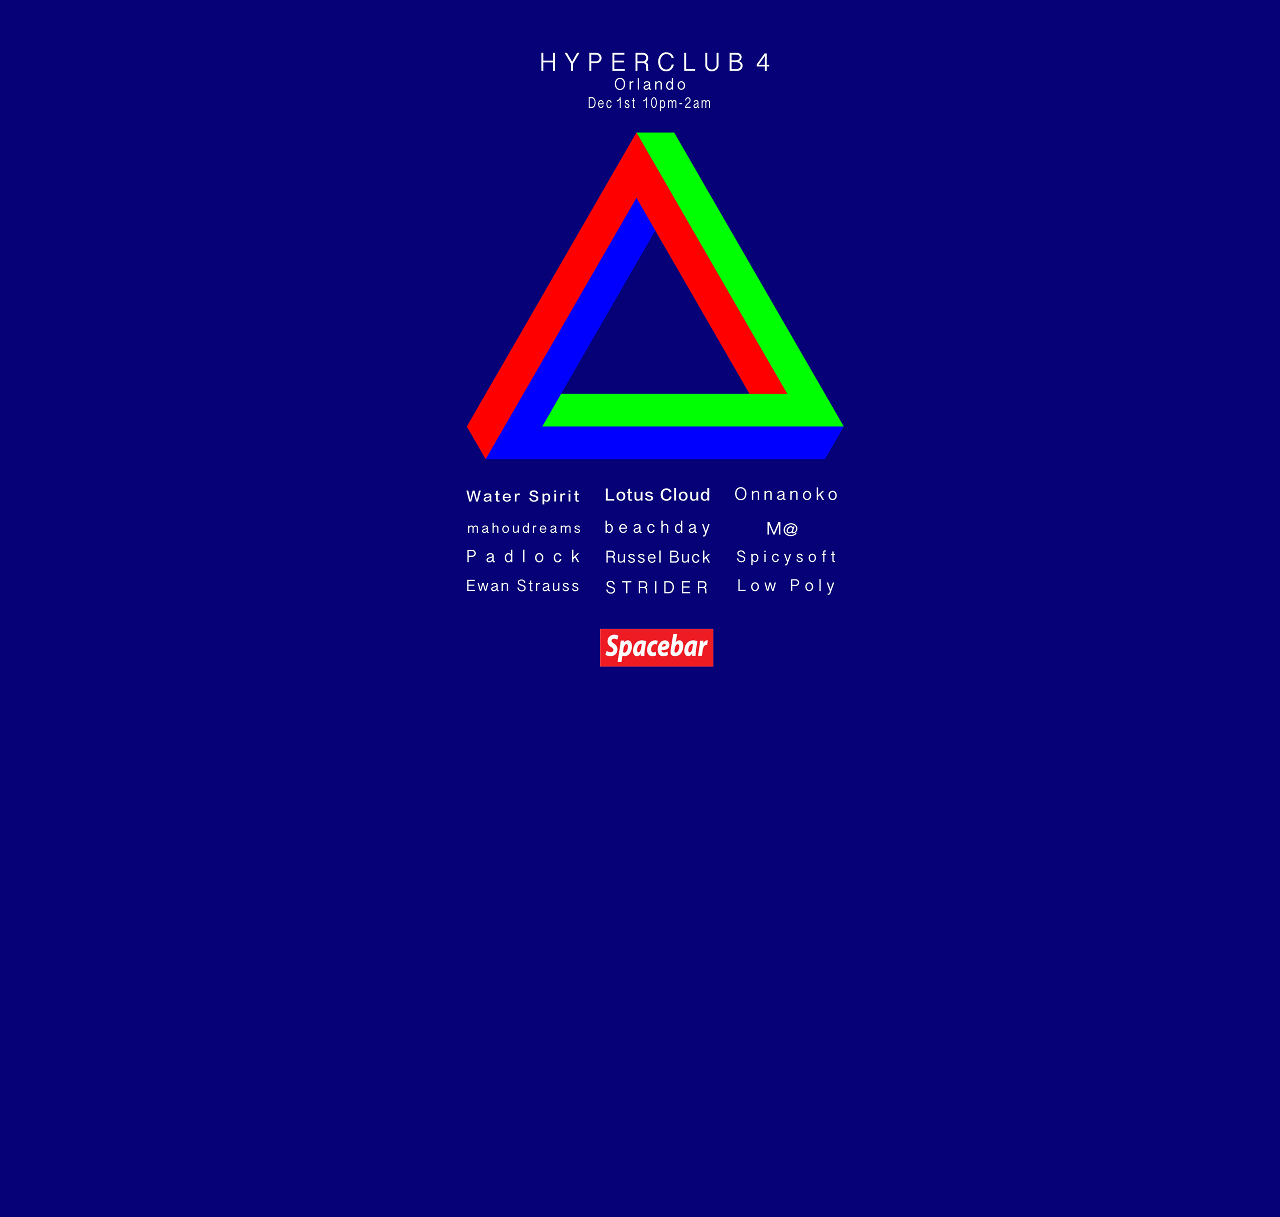
==== 4/public_html/index.html @ 96c43c77 "Adds web content" ====
<!DOCTYPE html>
<html>
	<head>
	<!--
  _    ___     _______ ____  _____   _____ _     _    _ ____  _  _   
 | |  | \ \   / /  __ \___ \|  __ \ / ____| |   | |  | |  _ \| || |  
 | |__| |\ \_/ /| |__) |__) | |__) | |    | |   | |  | | |_) | || |_ 
 |  __  | \   / |  ___/|__ <|  _  /| |    | |   | |  | |  _ <|__   _|
 | |  | |  | |  | |    ___) | | \ \| |____| |___| |__| | |_) |  | |  
 |_|  |_|  |_|  |_|   |____/|_|  \_\\_____|______\____/|____/   |_|  

	-->
		<title>HYP3RCLUB4</title>

		<link rel="stylesheet" type="text/css" href="css/main.css">

	</head>

	<body>
                <!--
		        <div id="asciiart">
			        <pre>
    __  ____  ______ _____ ____  ________    __  ______  __ __
   / / / /\ \/ / __ \__  // __ \/ ____/ /   / / / / __ )/ // /
  / /_/ /  \  / /_/ //_ &lt;/ /_/ / /   / /   / / / / __  / // /_
 / __  /   / / ____/__/ / _, _/ /___/ /___/ /_/ / /_/ /__  __/
/_/ /_/   /_/_/   /____/_/ |_|\____/_____/\____/_____/  /_/   

			        </pre>
		        </div>
                -->
                    <div class=col-12>
                    <img src="images/HYP3RCLUB4.png" >
                    </div>

                    <div class=col-12>
                        <!--
                        <iframe width="640" height="450" scrolling="no" frameborder="no" src="https://w.soundcloud.com/player/?url=https%3A//api.soundcloud.com/playlists/276396645&amp;color=ff5500&amp;auto_play=false&amp;hide_related=false&amp;show_comments=true&amp;show_user=true&amp;show_reposts=false"></iframe>
                        -->
                        <iframe width="640" height="450" scrolling="no" frameborder="no" src="https://w.soundcloud.com/player/?url=https%3A//api.soundcloud.com/playlists/276396645&amp;auto_play=false&amp;hide_related=false&amp;show_comments=true&amp;show_user=true&amp;show_reposts=false&amp;visual=true"></iframe>
                    </div>

	</body>                                                         
</html>
---- 4/public_html/css/main.css ----
* {
    /*border: 1px solid red !important;*/
    background-color: #060177;
}

* {
    -webkit-box-sizing: border-box;
    -moz-box-sizing: border-box;
    -ms-box-sizing: border-box;
    box-sizing: border-box;
}

@media only screen and (max-width: 300px) {
}

.grid {
    margin: 0 auto;
    max-width: 1200px;
    width: 100%;
}

.row {
    width: 100%;
    margin-bottom: 20px;
    display: flex;
}

.col-1 {
    width: 8.33%;
}

.col-2 {
    width: 16.66%;
}

.col-3 {
    width: 25%;
}

.col-4 {
    width: 33.33%;
}

.col-5 {
    width: 41.66%;
}

.col-6 {
    width: 50%;
}

.col-7 {
    width: 58.33%;
}

.col-8 {
    width: 66.66%;
}

.col-9 {
    width: 75%;
}

.col-10 {
    width: 83.33%;
}

.col-11 {
    width: 91.66%;
}

.col-12 {
    width: 100%;
    display: flex;
    align-items: center;
    justify-content: center;
}
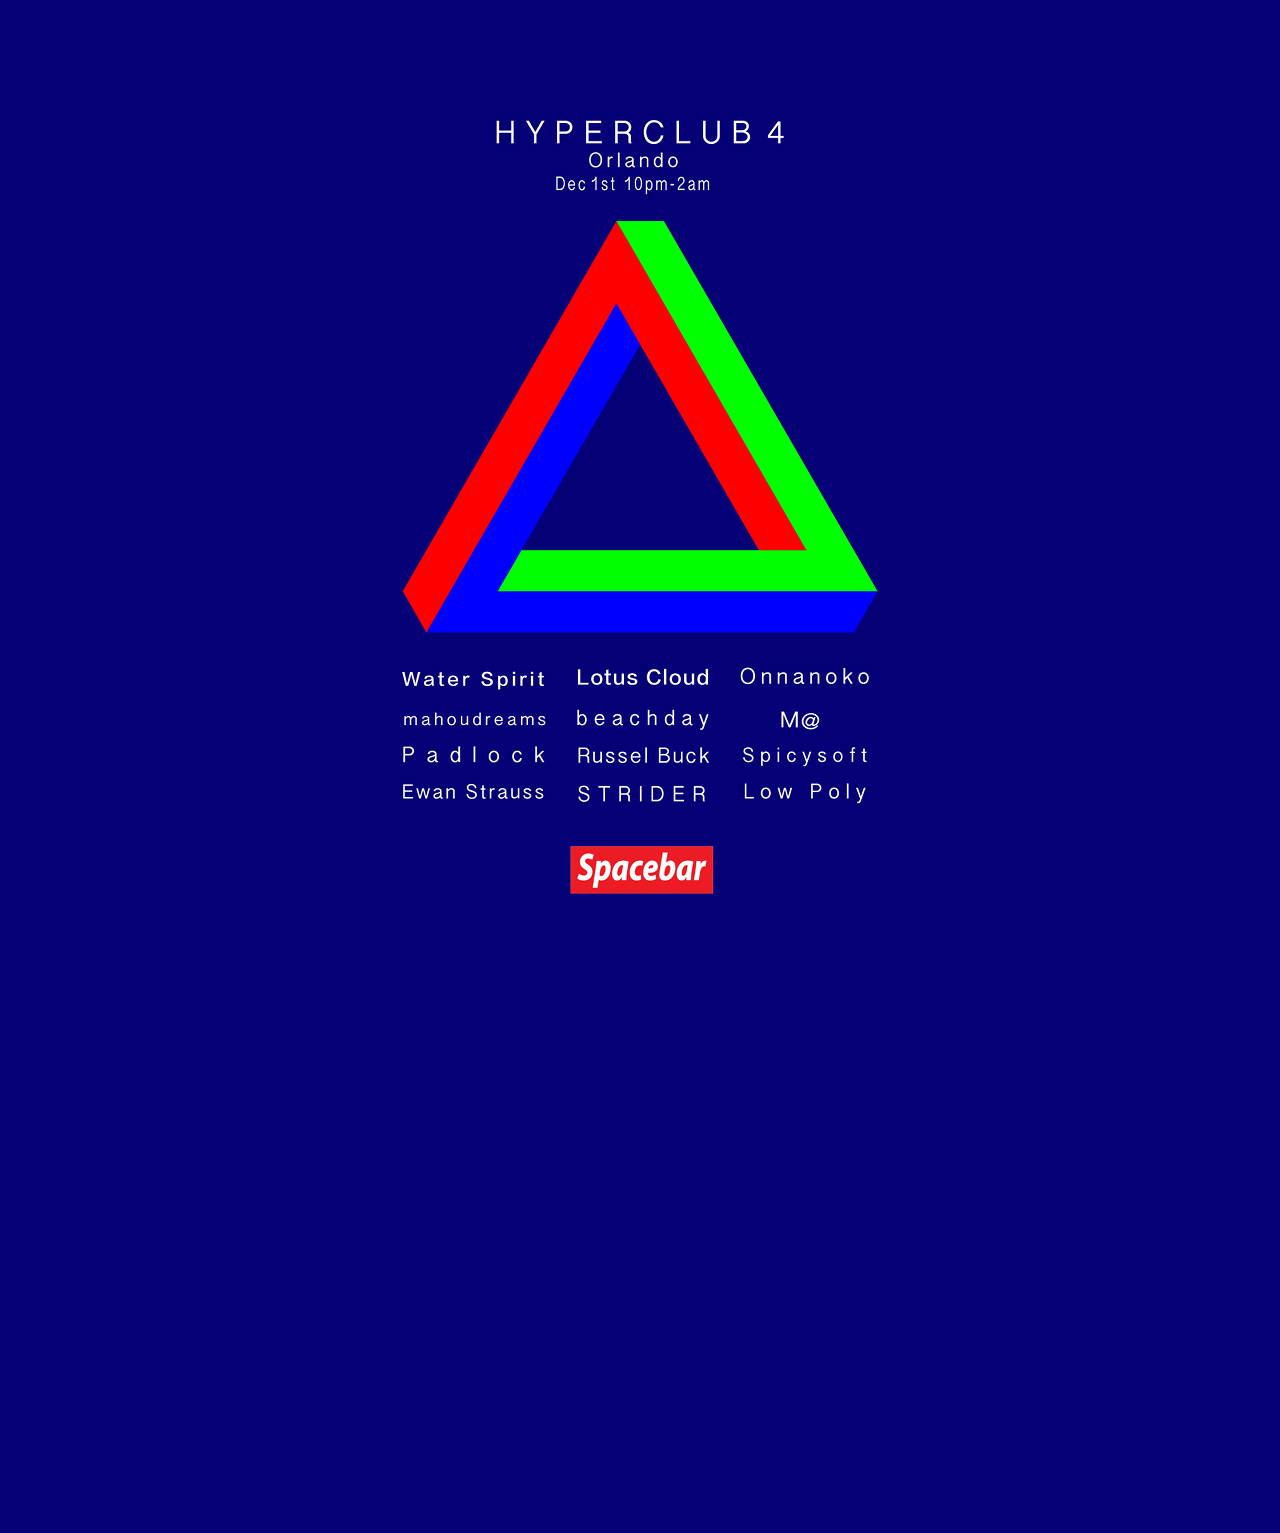
==== commit 1f4140d8: "Adds social, fixes some minor issues" ====
--- a/4/public_html/index.html
+++ b/4/public_html/index.html
@@ -1,7 +1,7 @@
 <!DOCTYPE html>
 <html>
-	<head>
-	<!--
+    <head>
+            <!--
   _    ___     _______ ____  _____   _____ _     _    _ ____  _  _   
  | |  | \ \   / /  __ \___ \|  __ \ / ____| |   | |  | |  _ \| || |  
  | |__| |\ \_/ /| |__) |__) | |__) | |    | |   | |  | | |_) | || |_ 
@@ -9,36 +9,29 @@
  | |  | |  | |  | |    ___) | | \ \| |____| |___| |__| | |_) |  | |  
  |_|  |_|  |_|  |_|   |____/|_|  \_\\_____|______\____/|____/   |_|  
 
-	-->
-		<title>HYP3RCLUB4</title>
+            -->
+	        <title>HYPERCLUB4</title>
 
-		<link rel="stylesheet" type="text/css" href="css/main.css">
+		    <link rel="stylesheet" type="text/css" href="css/main.css">
 
-	</head>
+        </head>
 
-	<body>
-                <!--
-		        <div id="asciiart">
-			        <pre>
-    __  ____  ______ _____ ____  ________    __  ______  __ __
-   / / / /\ \/ / __ \__  // __ \/ ____/ /   / / / / __ )/ // /
-  / /_/ /  \  / /_/ //_ &lt;/ /_/ / /   / /   / / / / __  / // /_
- / __  /   / / ____/__/ / _, _/ /___/ /___/ /_/ / /_/ /__  __/
-/_/ /_/   /_/_/   /____/_/ |_|\____/_____/\____/_____/  /_/   
+	    <body>
 
-			        </pre>
-		        </div>
-                -->
-                    <div class=col-12>
-                    <img src="images/HYP3RCLUB4.png" >
-                    </div>
+            <div id="poster" class=col-12>
+                <img src="images/HYP3RCLUB4.png" >
+            </div>
 
-                    <div class=col-12>
-                        <!--
-                        <iframe width="640" height="450" scrolling="no" frameborder="no" src="https://w.soundcloud.com/player/?url=https%3A//api.soundcloud.com/playlists/276396645&amp;color=ff5500&amp;auto_play=false&amp;hide_related=false&amp;show_comments=true&amp;show_user=true&amp;show_reposts=false"></iframe>
-                        -->
-                        <iframe width="640" height="450" scrolling="no" frameborder="no" src="https://w.soundcloud.com/player/?url=https%3A//api.soundcloud.com/playlists/276396645&amp;auto_play=false&amp;hide_related=false&amp;show_comments=true&amp;show_user=true&amp;show_reposts=false&amp;visual=true"></iframe>
-                    </div>
+            <div id="social-media" class=col-12>
+                <div id="facebook" class=col-6>
+                        <iframe src="https://www.facebook.com/plugins/follow.php?href=https%3A%2F%2Fwww.facebook.com%2FHyperclub-1181318528553572%2F&width=78&height=65&layout=button&size=large&show_faces=false&appId" width="78" height="65" style="border:none;overflow:hidden" scrolling="no" frameborder="0" allowTransparency="true"></iframe>
+                </div>
+            </div>
 
-	</body>                                                         
+            <div id="soundcloud-embeds" class=col-12>
+                <iframe width="768" height="450" scrolling="no" frameborder="no" src="https://w.soundcloud.com/player/?url=https%3A//api.soundcloud.com/playlists/276396645&amp;auto_play=false&amp;hide_related=false&amp;show_comments=true&amp;show_user=true&amp;show_reposts=false&amp;visual=true"></iframe>
+            </div>
+
+
+	    </body>                                                         
 </html>
--- a/4/public_html/css/main.css
+++ b/4/public_html/css/main.css
@@ -1,6 +1,8 @@
 * {
     /*border: 1px solid red !important;*/
     background-color: #060177;
+    font-family: Helvetica, Sans-Serif;
+    color: #dbdbdb;
 }
 
 * {
@@ -13,6 +15,11 @@
 @media only screen and (max-width: 300px) {
 }
 
+img {
+    max-width: 100%;
+    height: auto;
+}
+
 .grid {
     margin: 0 auto;
     max-width: 1200px;
@@ -21,7 +28,7 @@
 
 .row {
     width: 100%;
-    margin-bottom: 20px;
+    margin: 0 auto;
     display: flex;
 }
 
@@ -47,6 +54,9 @@
 
 .col-6 {
     width: 50%;
+    display: flex;
+    align-items: center;
+    justify-content: center;
 }
 
 .col-7 {
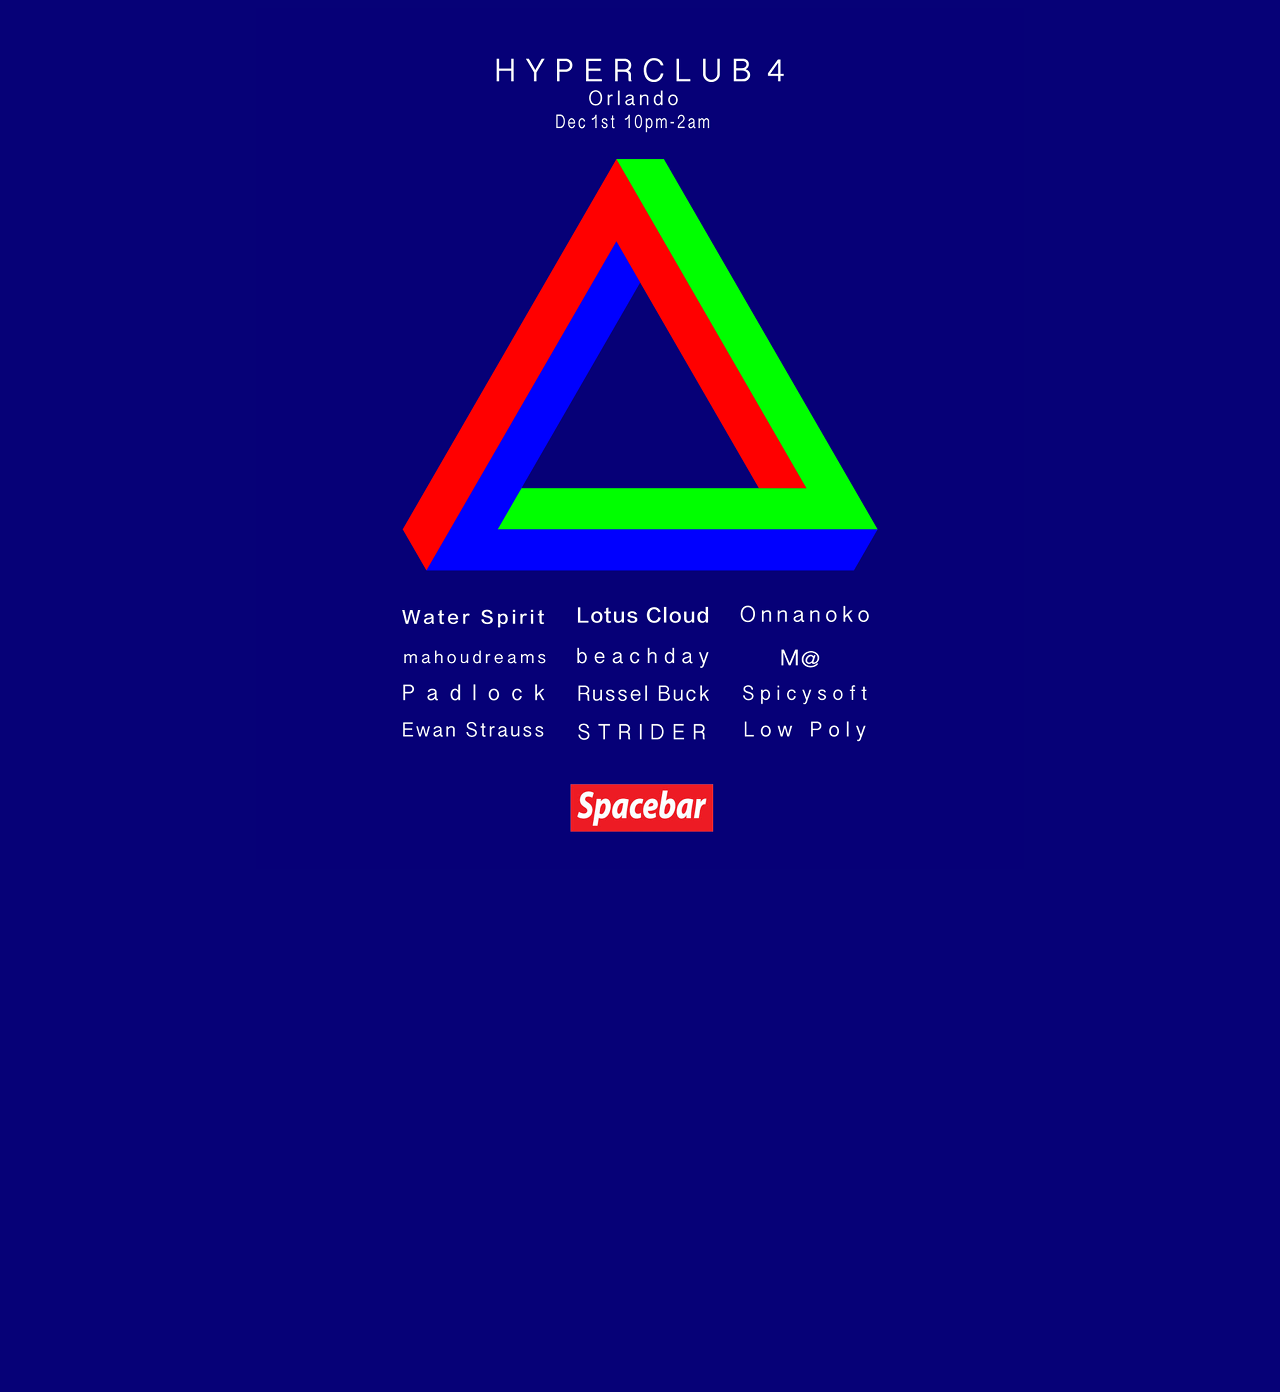
==== commit dcecdbac: "Minor debugging" ====
--- a/4/public_html/index.html
+++ b/4/public_html/index.html
@@ -19,7 +19,7 @@
 	    <body>
 
             <div id="poster" class=col-12>
-                <img src="images/HYP3RCLUB4.png" >
+                <img src="images/HYP3RCLUB4_crop.png" >
             </div>
 
             <div id="social-media" class=col-12>
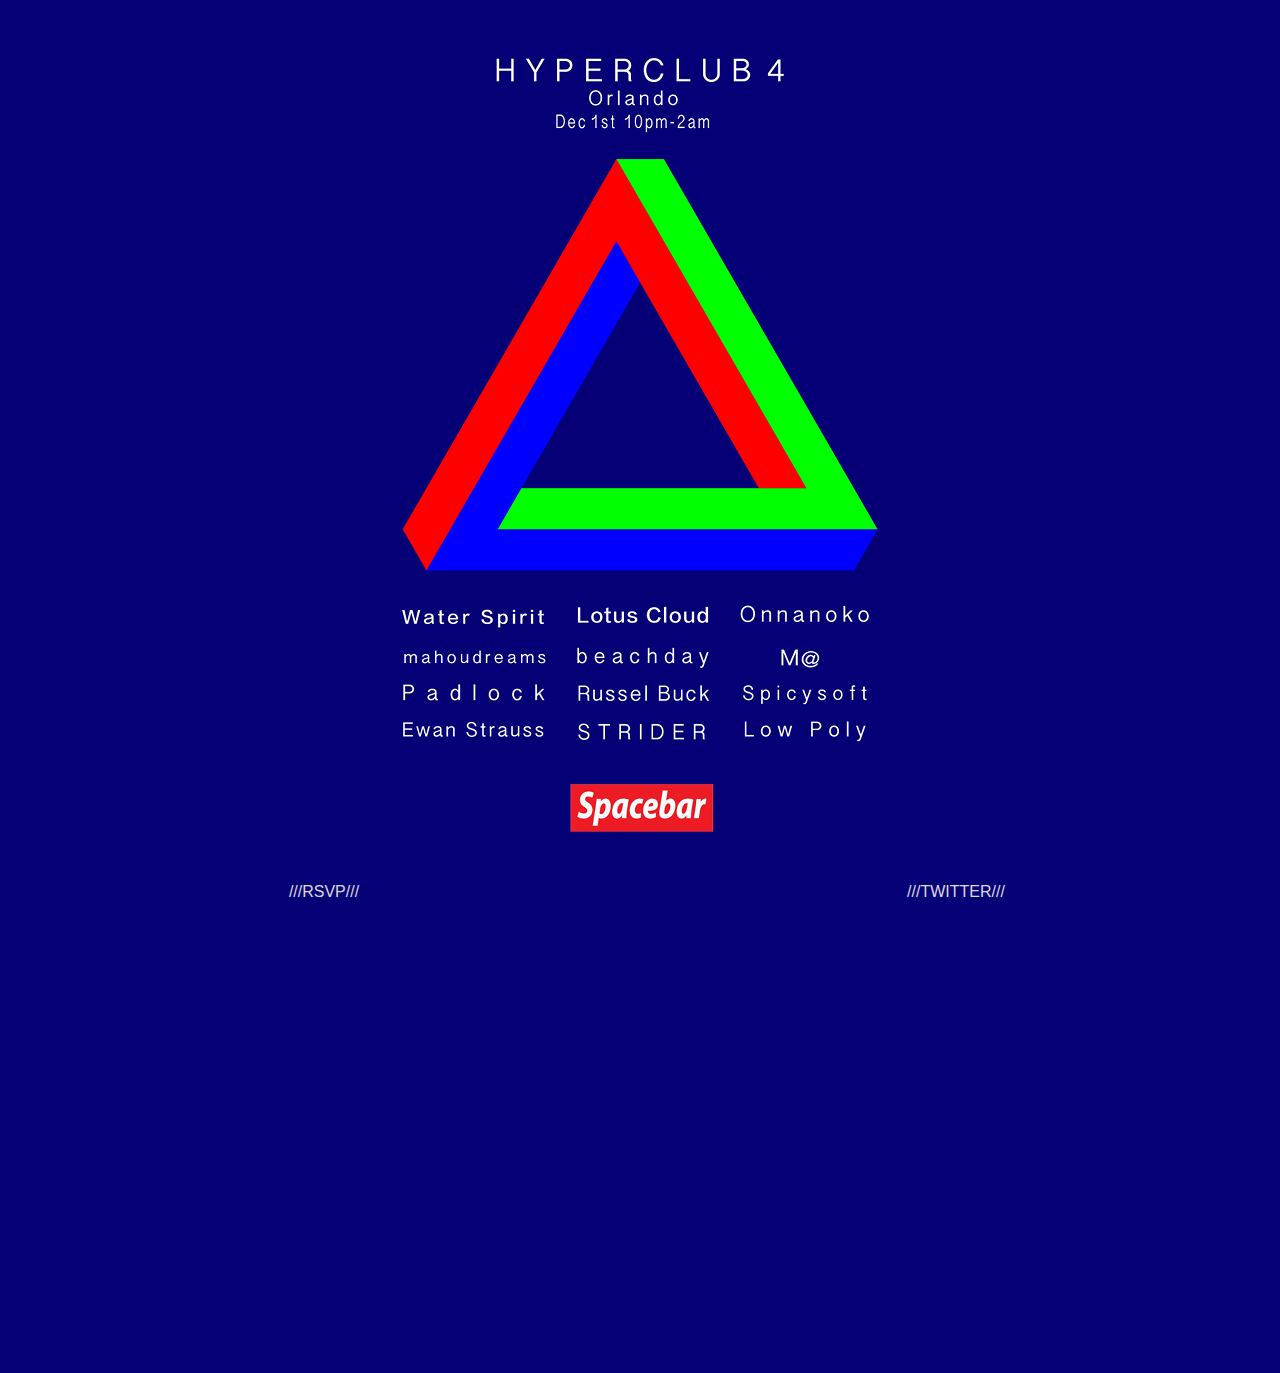
==== commit aec1f6a8: "Adds more social media" ====
--- a/4/public_html/index.html
+++ b/4/public_html/index.html
@@ -24,7 +24,10 @@
 
             <div id="social-media" class=col-12>
                 <div id="facebook" class=col-6>
-                        <iframe src="https://www.facebook.com/plugins/follow.php?href=https%3A%2F%2Fwww.facebook.com%2FHyperclub-1181318528553572%2F&width=78&height=65&layout=button&size=large&show_faces=false&appId" width="78" height="65" style="border:none;overflow:hidden" scrolling="no" frameborder="0" allowTransparency="true"></iframe>
+                    <a href="https://www.facebook.com/events/1011526492326394/">///RSVP///</a>
+                </div>
+                <div id="twitter" class=col-6>
+                    <a href="https://www.twitter.com">///TWITTER///</a>
                 </div>
             </div>
 
--- a/4/public_html/css/main.css
+++ b/4/public_html/css/main.css
@@ -1,8 +1,9 @@
 * {
     /*border: 1px solid red !important;*/
     background-color: #060177;
-    font-family: Helvetica, Sans-Serif;
+    font-family: Arial, Sans-Serif;
     color: #dbdbdb;
+
 }
 
 * {
@@ -18,6 +19,14 @@
 img {
     max-width: 100%;
     height: auto;
+}
+
+a:link, a:visited {
+    color: #dbdbdb;
+    padding: 14px 25px;
+    text-align: center;
+    text-decoration: none;
+    display: inline-block;
 }
 
 .grid {
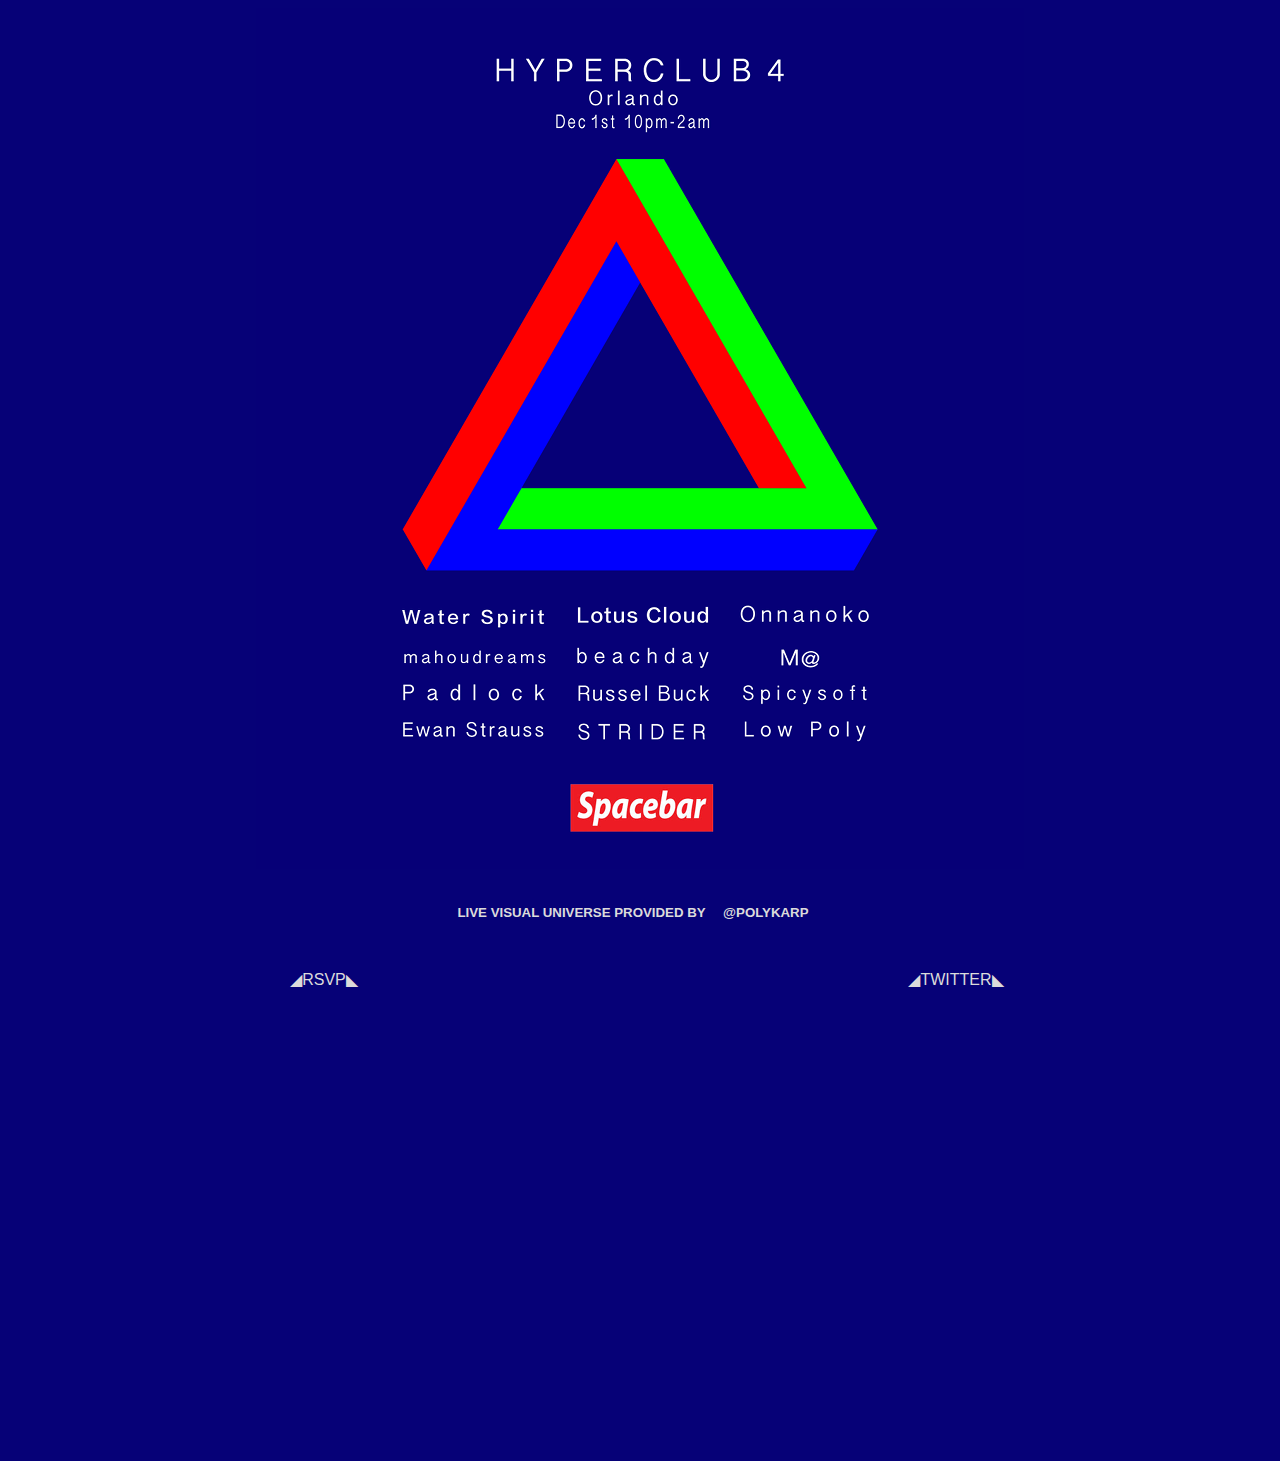
==== commit c27f99d2: "Adds visuals credit" ====
--- a/4/public_html/index.html
+++ b/4/public_html/index.html
@@ -22,12 +22,18 @@
                 <img src="images/HYP3RCLUB4_crop.png" >
             </div>
 
+            <div id="visuals-credit" class=col-12>
+                    <h5>
+                    LIVE VISUAL UNIVERSE PROVIDED BY <a href="https://twitter.com/polykarpmusic" target=_blank>@POLYKARP</a>
+                    <h5>
+            </div>
+                    
             <div id="social-media" class=col-12>
                 <div id="facebook" class=col-6>
-                    <a href="https://www.facebook.com/events/1011526492326394/">///RSVP///</a>
+                        <a href="https://www.facebook.com/events/1011526492326394/" target=_blank>◢RSVP◣</a>
                 </div>
                 <div id="twitter" class=col-6>
-                    <a href="https://www.twitter.com">///TWITTER///</a>
+                        <a href="https://twitter.com/Hyp3rClub" target=_blank>◢TWITTER◣</a>
                 </div>
             </div>
 
--- a/4/public_html/css/main.css
+++ b/4/public_html/css/main.css
@@ -13,6 +13,13 @@
     box-sizing: border-box;
 }
 
+#social-media {
+    display: flex;
+    align-items: center;
+    justify-content: center;
+
+}
+
 @media only screen and (max-width: 300px) {
 }
 
@@ -23,7 +30,7 @@
 
 a:link, a:visited {
     color: #dbdbdb;
-    padding: 14px 25px;
+    padding: 14px;
     text-align: center;
     text-decoration: none;
     display: inline-block;
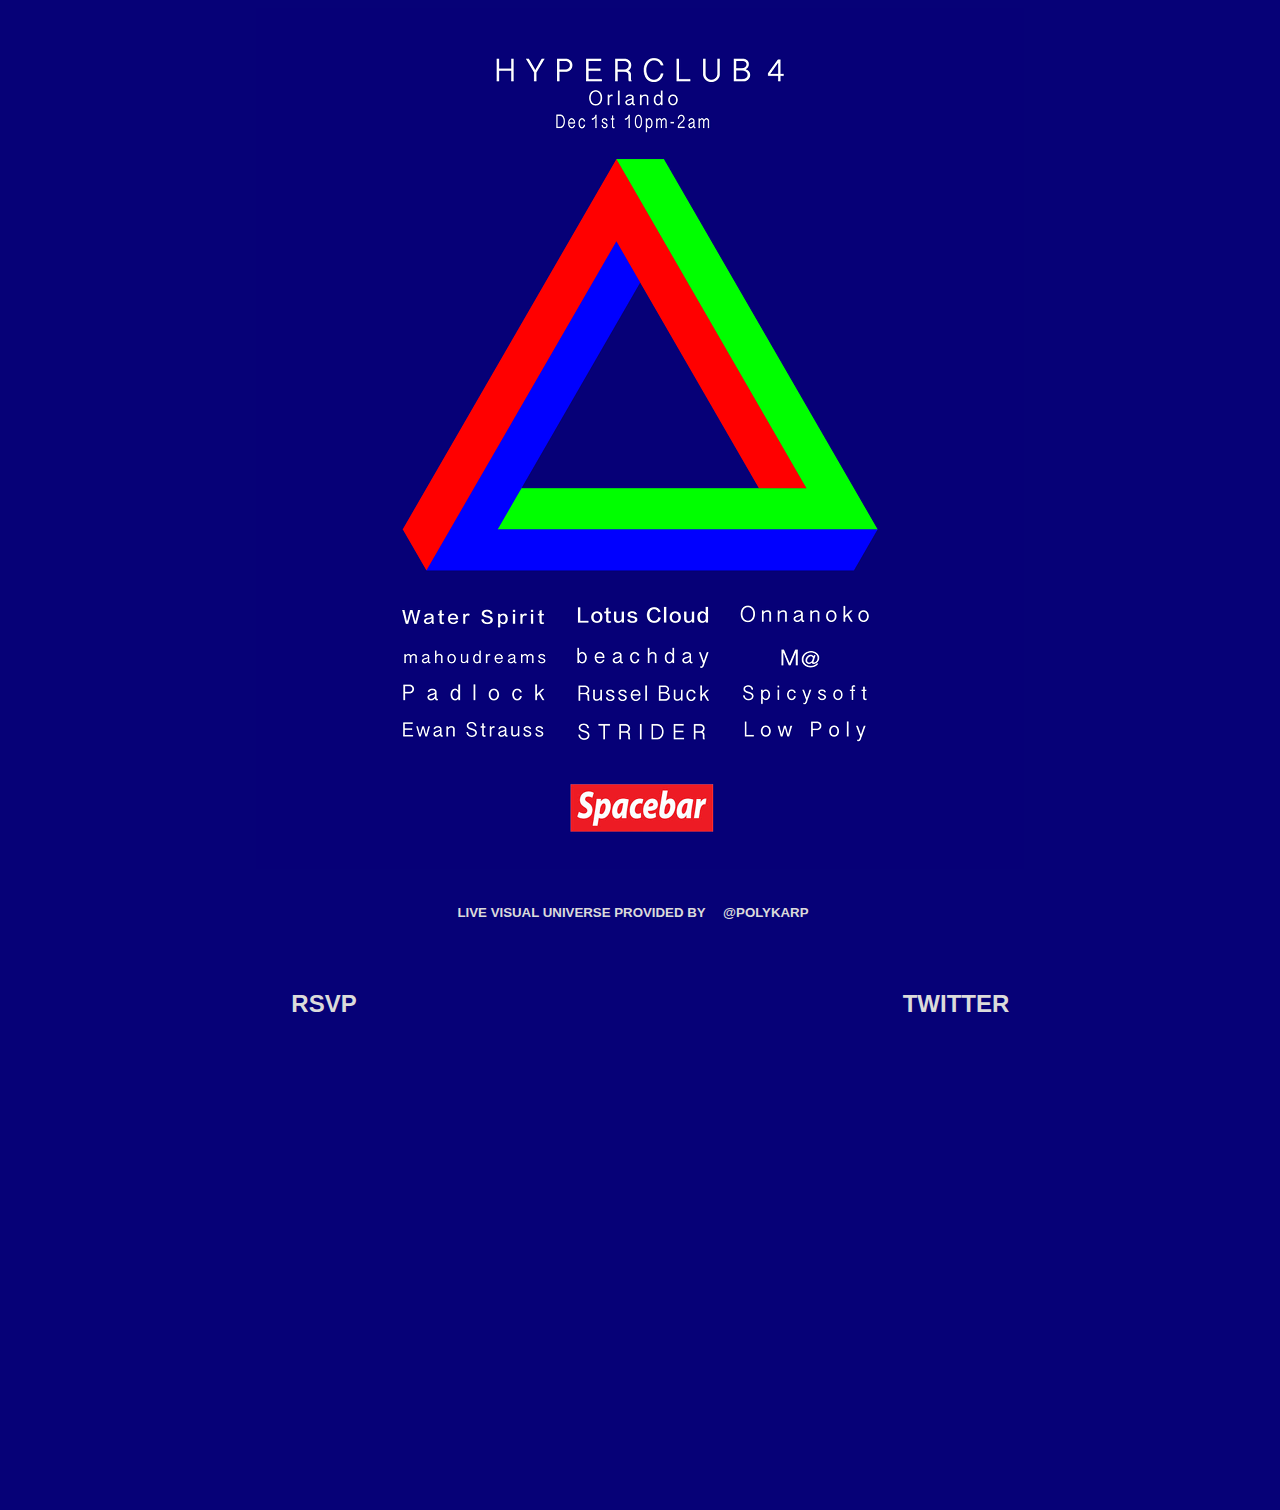
==== commit 03e37a1f: "Last minute debugging" ====
--- a/4/public_html/index.html
+++ b/4/public_html/index.html
@@ -30,10 +30,10 @@
                     
             <div id="social-media" class=col-12>
                 <div id="facebook" class=col-6>
-                        <a href="https://www.facebook.com/events/1011526492326394/" target=_blank>◢RSVP◣</a>
+                        <h2><a href="https://www.facebook.com/events/1011526492326394/" target=_blank>RSVP</a></h2>
                 </div>
                 <div id="twitter" class=col-6>
-                        <a href="https://twitter.com/Hyp3rClub" target=_blank>◢TWITTER◣</a>
+                        <h2><a href="https://twitter.com/Hyp3rClub" target=_blank>TWITTER</a></h2>
                 </div>
             </div>
 
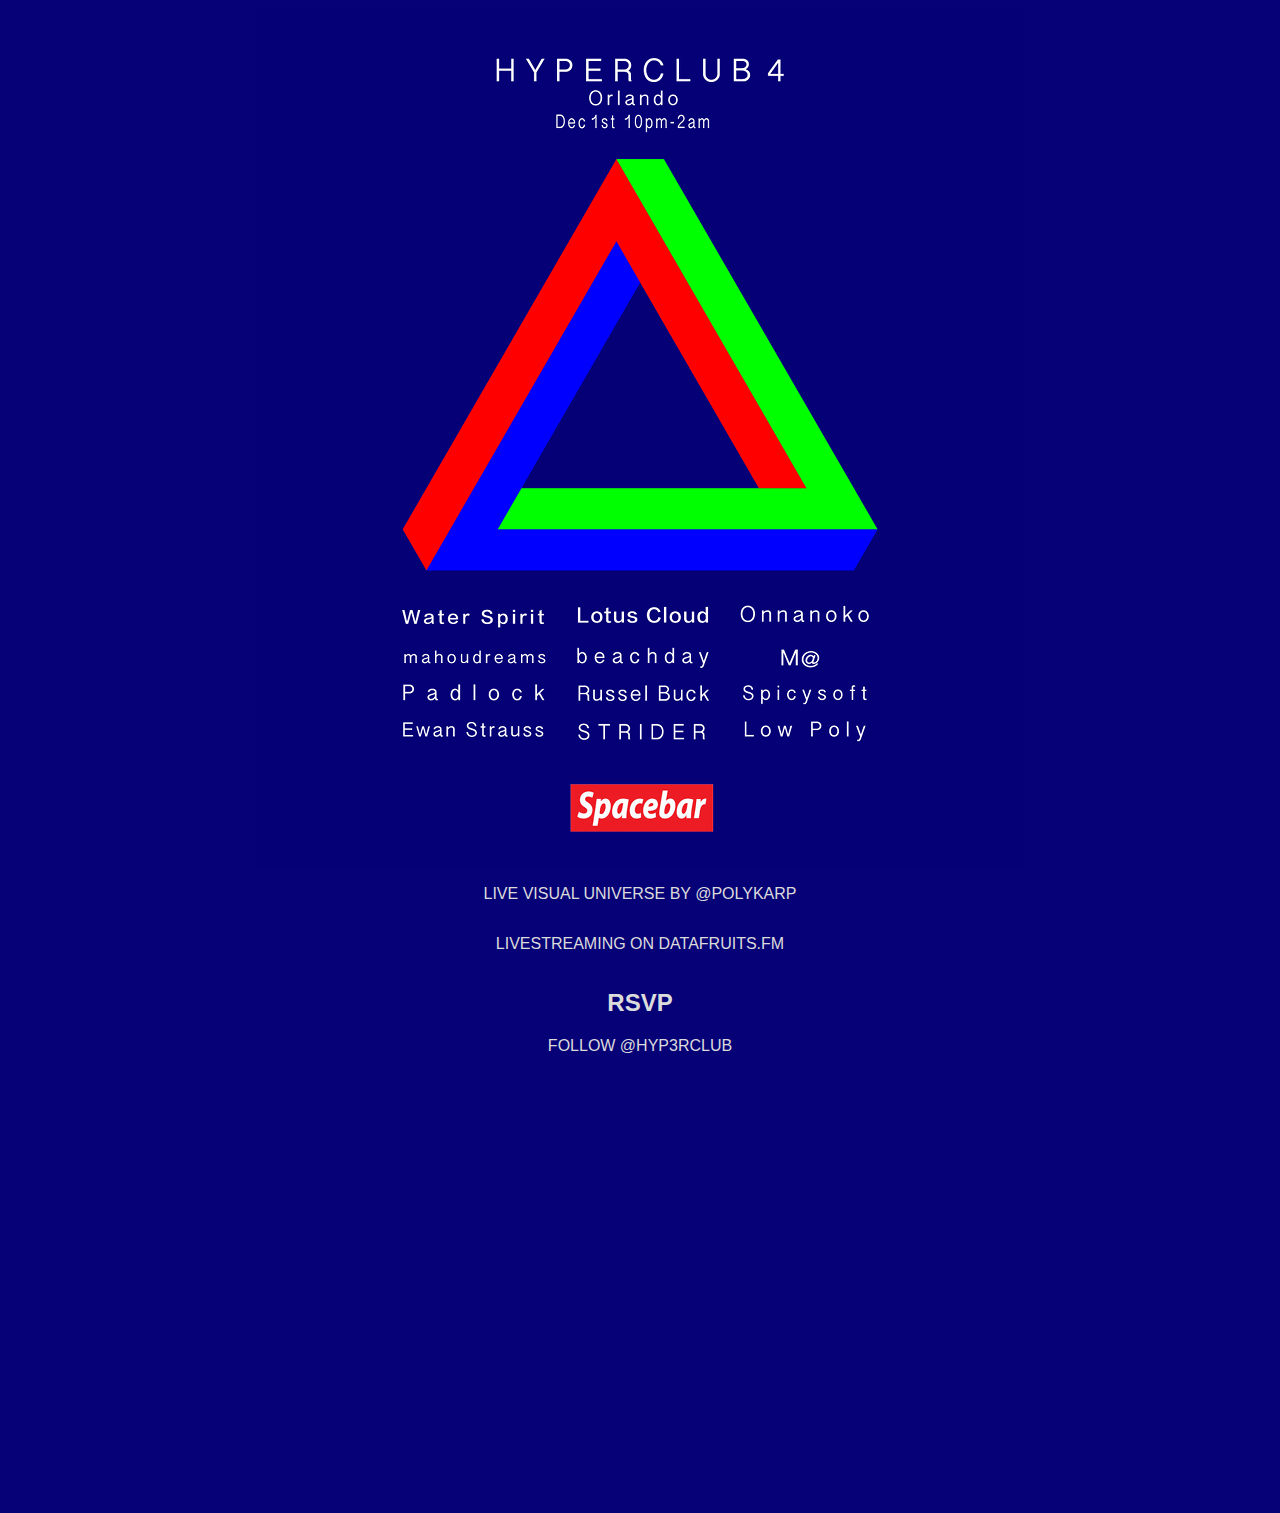
==== commit a6cd520e: "Adds streaming link and rearranges some things" ====
--- a/4/public_html/index.html
+++ b/4/public_html/index.html
@@ -23,22 +23,23 @@
             </div>
 
             <div id="visuals-credit" class=col-12>
-                    <h5>
-                    LIVE VISUAL UNIVERSE PROVIDED BY <a href="https://twitter.com/polykarpmusic" target=_blank>@POLYKARP</a>
-                    <h5>
+                    <p>
+                    LIVE VISUAL UNIVERSE BY <a href="https://twitter.com/polykarpmusic" target=_blank>@POLYKARP</a></p>
+            </div>
+            <div class=col-12>
+                    <p>LIVESTREAMING ON <a href="http://datafruits.fm" target=_blank>DATAFRUITS.FM</a></p>
             </div>
                     
-            <div id="social-media" class=col-12>
-                <div id="facebook" class=col-6>
+                <div id="facebook" class=col-12>
                         <h2><a href="https://www.facebook.com/events/1011526492326394/" target=_blank>RSVP</a></h2>
                 </div>
-                <div id="twitter" class=col-6>
-                        <h2><a href="https://twitter.com/Hyp3rClub" target=_blank>TWITTER</a></h2>
+                <div id="twitter" class=col-12>
+                        <!-- <h2><a href="https://twitter.com/Hyp3rClub" target=_blank>TWITTER</a></h2> -->
+                        <a href="https://twitter.com/Hyp3rClub" class="twitter-follow-button" data-size="large" data-dnt="true" data-show-count="false">FOLLOW @HYP3RCLUB</a><script async src="//platform.twitter.com/widgets.js" charset="utf-8"></script>
                 </div>
-            </div>
 
             <div id="soundcloud-embeds" class=col-12>
-                <iframe width="768" height="450" scrolling="no" frameborder="no" src="https://w.soundcloud.com/player/?url=https%3A//api.soundcloud.com/playlists/276396645&amp;auto_play=false&amp;hide_related=false&amp;show_comments=true&amp;show_user=true&amp;show_reposts=false&amp;visual=true"></iframe>
+                <iframe width="768" height="450" padding="9px" scrolling="no" frameborder="no" src="https://w.soundcloud.com/player/?url=https%3A//api.soundcloud.com/playlists/276396645&amp;auto_play=false&amp;hide_related=false&amp;show_comments=true&amp;show_user=true&amp;show_reposts=false&amp;visual=true"></iframe>
             </div>
 
 
--- a/4/public_html/css/main.css
+++ b/4/public_html/css/main.css
@@ -13,11 +13,12 @@
     box-sizing: border-box;
 }
 
-#social-media {
+}
+
+p {
     display: flex;
     align-items: center;
     justify-content: center;
-
 }
 
 @media only screen and (max-width: 300px) {
@@ -30,10 +31,14 @@
 
 a:link, a:visited {
     color: #dbdbdb;
-    padding: 14px;
+    /*padding: 9px;*/
     text-align: center;
     text-decoration: none;
     display: inline-block;
+}
+
+iframe {
+        padding: 10px;
 }
 
 .grid {
